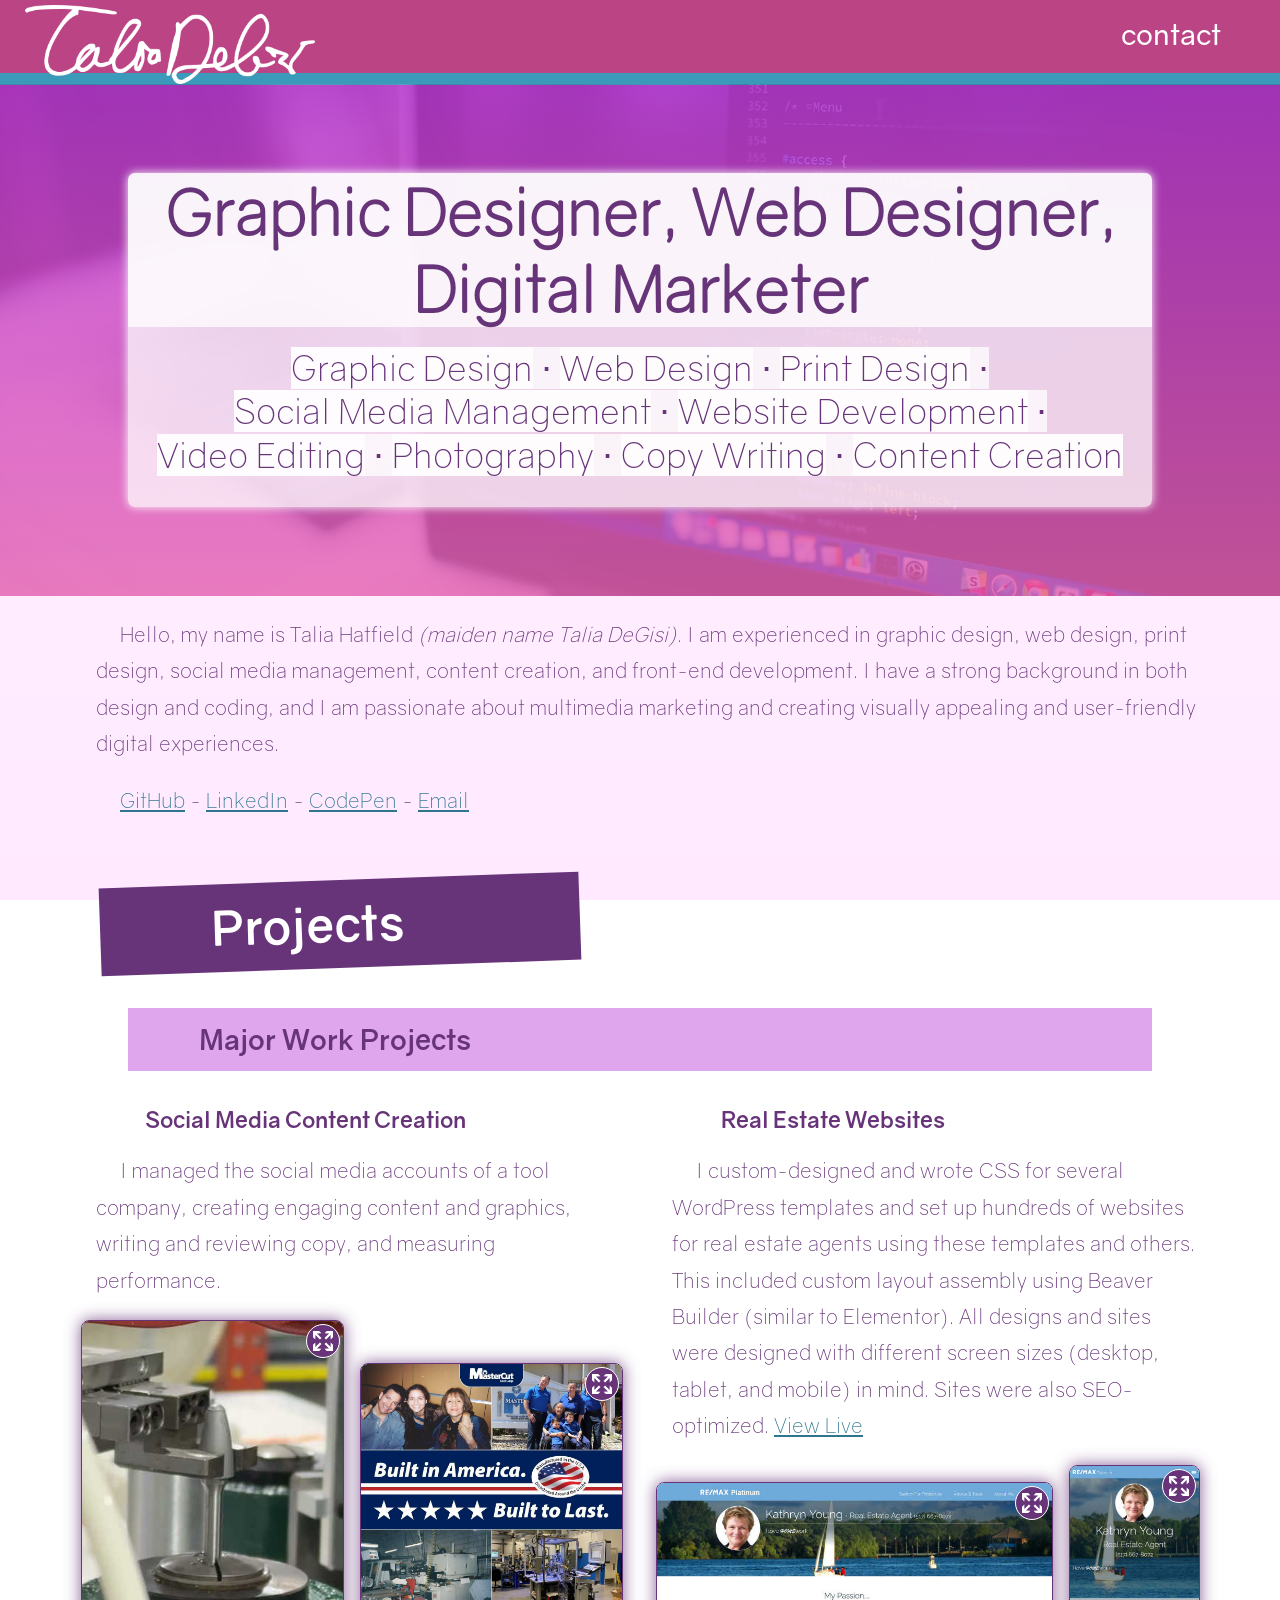
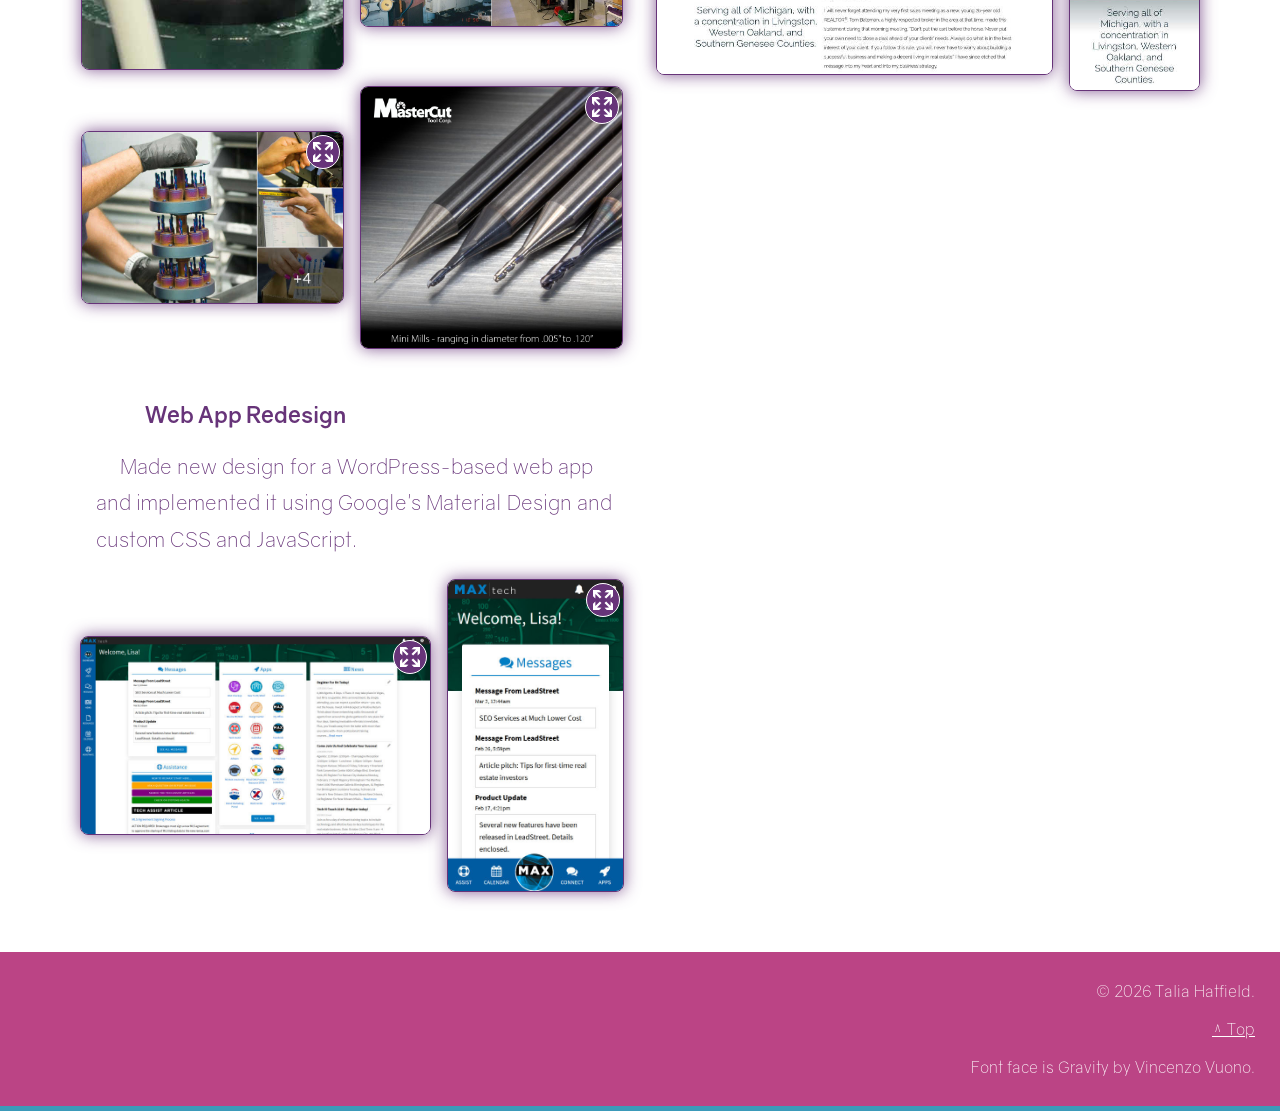
==== design.html @ 3d1445e2 "WIP: Design page" ====
<!doctype html>
<html lang="en">
  <head>
    <meta charset="utf-8" />
    <meta name="viewport" content="width=device-width" />
    <meta
      name="description"
      content="Talia (DeGisi) Hatfield is a graphic designer, web designer, print designer, social media specialist, and front-end developer. View her portfolio and contact her today."
    />
    <title>
      Talia (DeGisi) Hatfield - Graphic & Web Designer in the Tampa, FL Area
    </title>
    <link rel="stylesheet" href="style/styles.css" />
  </head>
  <body>
    <header id="top">
      <div class="logo-container">
        <a href="index.html"
          ><img
            src="images/signature-logo.png"
            alt="Talia (DeGisi) Hatfield logo"
            width="290"
            class="logo"
        /></a>
      </div>
      <nav class="homepage">
        <ul>
          <li><a href="mailto:talia.j.degisi@gmail.com">Contact</a></li>
        </ul>
      </nav>
    </header>
    <div class="intro-container">
      <div class="added-pattern"></div>
      <div class="intro">
        <div class="p-container">
          <h1>Graphic Designer, Web Designer, Digital Marketer</h1>
          <p>
            <span
              ><span>Graphic Design</span> &sdot; <span>Web Design</span> &sdot;
              <span>Print Design</span> &sdot;
              <span>Social Media Management</span> &sdot;
              <span>Website Development</span> &sdot;
              <span>Video Editing</span> &sdot; <span>Photography</span> &sdot;
              <span>Copy Writing</span> &sdot;
              <span>Content Creation</span></span
            >
          </p>
        </div>
      </div>
    </div>
    <main>
      <p>
        Hello, my name is Talia Hatfield <i>(maiden name Talia DeGisi)</i>. I am
        experienced in graphic design, web design, print design, social media
        management, content creation, and front-end development. I have a strong
        background in both design and coding, and I am passionate about
        multimedia marketing and creating visually appealing and user-friendly
        digital experiences.
      </p>
      <p>
        <a
          href="https://github.com/talia-storymaker/"
          target="_blank"
          rel="noopener"
          >GitHub</a
        >
        -
        <a
          href="https://www.linkedin.com/in/talia-hatfield-8139a0133/"
          target="_blank"
          rel="noopener"
          >LinkedIn</a
        >
        -
        <a
          href="https://codepen.io/Talia-StoryMaker"
          target="_blank"
          rel="noopener"
          >CodePen</a
        >
        - <a href="mailto:talia.j.degisi@gmail.com">Email</a>
      </p>

      <h2>Projects</h2>

      <h3>Major Work Projects</h3>

      <div class="showcase-container">
        <section class="showcased-item">
          <h4>Social Media Content Creation</h4>
          <p>I managed the social media accounts of a tool company, creating engaging content and graphics, writing and reviewing copy, and measuring performance.</p>
          <div class="showcase-img-container showcase-img-container-wrap">
            <a
              href="https://www.instagram.com/p/Dbs_4C6EsPq/"
              target="_blank"
              rel="noopener"
              class="img-opener major-visual"
              ><img
                src="images/instareel.jpg"
                alt="Screenshot of an Instagram reel where a tool is being made"
            /></a>
            <a
              href="https://www.linkedin.com/posts/mastercut-tool-corp_madeinusa-americanmanufacturing-manufacturing-activity-7477798237408563200-irUOM"
              target="_blank"
              rel="noopener"
              class="img-opener major-visual"
              ><img
                src="images/builtinusa.jpg"
                alt="Graphic which shows photos of Mastercut Tool Corp.'s history and present (including the Shaluly family from years ago and now, and machines from years ago and now) with the text &quot;Built in America. Built to Last.&quot; and the &quot;Manufactured in the U.S.A., Distributed Around the Globe&quot; logo"
            /></a>
            <a
              href="https://www.linkedin.com/posts/mastercut-tool-corp_madeinusa-americanmanufacturing-usa250-activity-7478552470495936513-6HUd"
              target="_blank"
              rel="noopener"
              class="img-opener major-visual"
              ><img
                src="images/toolphotos.jpg"
                alt="Screenshot of a LinkedIn post featuring multiple photos of people's hands doing processes related to making tools"
            /></a>
            <a
              href="https://www.linkedin.com/posts/mastercut-tool-corp_size-isnt-everythingbut-having-precisely-activity-7486497023173537792-sJcP"
              target="_blank"
              rel="noopener"
              class="img-opener major-visual"
              ><img
                src="images/minimills.jpg"
                alt="Tools on a metal surface accompanied by the Mastercut Tool Corp. logo and the following text: Mini Mills - ranging in diameter from .005 inches to .120 inches"
            /></a>
        </section>

        <section class="showcased-item">
          <h4>Real Estate Websites</h4>
          <p>
            I custom-designed and wrote CSS for several WordPress templates and
            set up hundreds of websites for real estate agents using these
            templates and others. This included custom layout assembly using
            Beaver Builder (similar to Elementor). All designs and sites were
            designed with different screen sizes (desktop, tablet, and mobile)
            in mind. Sites were also SEO-optimized.
            <a
              href="https://www.kyoungsellshomes.com/"
              target="_blank"
              rel="noopener"
              >View Live</a
            >
          </p>
          <div class="showcase-img-container">
            <a
              href="images/kyoung-desktop.jpg"
              target="_blank"
              rel="noopener"
              class="img-opener major-visual"
              ><img
                src="images/kyoung-desktop-small.jpg"
                alt="Real estate desktop site design"
            /></a>
            <a
              href="images/kyoung-mobile.jpg"
              target="_blank"
              rel="noopener"
              class="img-opener major-visual"
              ><img
                src="images/kyoung-mobile-small.jpg"
                alt="Real estate mobile site design"
            /></a>
          </div>
        </section>

        <section class="showcased-item">
          <h4>Web App Redesign</h4>
          <p>
            Made new design for a WordPress-based web app and implemented it
            using Google's Material Design and custom CSS and JavaScript.
          </p>
          <div class="showcase-img-container">
            <a
              href="images/maxtech-desktop.png"
              target="_blank"
              class="img-opener major-visual"
              ><img
                src="images/maxtech-desktop-small.jpg"
                alt="Web app redesign, desktop version"
            /></a>
            <a
              href="images/maxtech-mobile.png"
              target="_blank"
              class="img-opener major-visual"
              ><img
                src="images/maxtech-mobile-small.jpg"
                alt="Web app redesign, mobile version"
            /></a>
          </div>
        </section>
      </div>
    </main>
    <footer>
      <p>&copy; 2026 Talia Hatfield.</p>
      <p><a href="#top">^ Top</a></p>
      <p>Font face is Gravity by Vincenzo Vuono.</p>
    </footer>
  </body>
</html>
---- style/styles.css ----
/* general */

:root {
  --color-primary: #673479;
  --color-primary-light: #dfa6ed;
  --color-secondary: #BB4485;
  --color-accent: #3b9ab9;
  --color-accent-dark: #2e768e;
  --color-white: #fff;
  --color-shadow: #673479cc;
}

html,
body {
  margin: 0;
  padding: 0;
}

body {
  background: linear-gradient(#fff4ff, #ffe9ff);
  background-attachment: fixed;
  font-family: GravityLight, sans-serif;
  color: var(--color-primary);
}

header {
  overflow: hidden;
  width: 100%;
}

h1 {
  color: var(--color-primary);
  font-size: 3rem;
  text-align: center;
}

.intro h1 {
  background-color: rgba(255, 255, 255, 0.75);
  margin-block: 0;
  border-radius: 7px 7px 0 0;
  font-size: 4rem;
}

header h1 {
  color: var(--color-white);
  background: none;
  text-align: 0;
  margin-bottom: 0;
  border-radius: 0;
  font-size: 0.9rem;
  position: absolute;
  top: 90px;
  right: 90px;
  transform: rotate(-1.5deg);
}

h2,
h3,
h4,
h5,
h6 {
  font-family: GravityBold, sans-serif;
}

h2,
h3,
h4 {
  font-family: GravityBold, sans-serif;
  margin: 20px;
  text-indent: 2em;
}

h2 {
  color: var(--color-white);
  max-width: 10em;
  padding: 15px;
  box-sizing: border-box;
  font-size: 3rem;
  font-family: GravityBold, sans-serif;
  background-color: var(--color-primary);
  transform: rotate(-2deg);
  margin-top: 60px;
}

h3 {
  background-color: var(--color-primary-light);
  color: var(--color-primary);
  padding: 15px;
  box-sizing: border-box;
  font-size: 1.75rem;
  max-width: 100%;
}

@media screen and (min-width: 768px) {
  h3 {
    margin: 40px 3rem 15px;
  }
}

h4 {
  font-size: 1.4rem;
}

p {
  padding-left: 1rem;
  text-indent: 1.5rem;
  line-height: 1.75em;
}

aside {
  float: right;
  max-width: 25%;
  padding: 20px;
}

form {
  padding-left: 1rem;
  margin: 2rem;
}

input {
  margin: 0.5rem;
}

input[type="submit"] {
  font-size: 1.5rem;
  font-family: Gravity, sans-serif;
}

.inputgroup {
  display: block;
  margin: 1rem;
}

.submit {
  text-align: right;
}

a:link {
  color: var(--color-accent-dark);
}

a:visited {
  color: var(--color-secondary);
}

.centered {
  display: table;
  margin-left: auto;
  margin-right: auto;
}

li {
  line-height: 1.5em;
}

main {
  font-size: 1.3rem;
  padding-left: 5rem;
  padding-right: 5rem;
  max-width: 1200px;
  margin: 0 auto;
}

main li {
  margin-bottom: 1em;
}

img {
  max-width: 100%;
}

/* header/navigation */

.logo-container {
  background-color: var(--color-secondary);
}

.logo {
  position: relative;
  top: 0;
  z-index: 1;
  margin-right: 10px;
  margin-top: 5px;
  margin-left: 25px;
  display: block;
}

nav {
  background-color: var(--color-secondary);
  color: var(--color-white);
  text-transform: lowercase;
  margin: 0;
  margin-top: 0;
  padding: 20px;
  border-bottom: 12px var(--color-accent) solid;
  font-family: Gravity, sans-serif;
  height: auto;
  float: right;
  width: 100%;
  position: absolute;
  top: 0;
  right: 0;
  z-index: 0;
}

nav ul {
  margin: 0;
  text-align: right;
  min-height: 100%;
  height: 100%;
  display: block;
}

nav li {
  list-style-type: none;
  display: inline;
  font-size: 1.2rem;
}

nav li a {
  margin: 0;
  font-size: 1.8rem;
  padding: 21px;
  transition: background-color 0.2s, border-bottom 0.2s, color 0.2s,
    padding 0.2s;
  text-decoration: none;
  color: var(--color-white);
}

nav li a:link {
  color: var(--color-white);
}

nav li a:visited {
  color: var(--color-white);
}

nav li a:hover {
  color: var(--color-primary);
  background-color: var(--color-white);
  border-color: var(--color-primary);
  border-bottom-width: 22px;
  border-bottom-style: solid;
  padding-left: 32px;
  padding-right: 32px;
}

nav li a:before {
  content: "\a0 \a0 \a0";
}

nav li a:after {
  content: "\a0 \a0 \a0";
}

/* home hero area */

.added-pattern {
  background: url("../images/laptopcss_1920.jpg") no-repeat center center fixed;
  background-size: cover;
  opacity: 0.2;
  width: 100%;
  height: 40vw;
  position: absolute;
}

.intro-container {
  background: linear-gradient(#bd34d7, #e65cb1);
  height: 40vw;
  display: flex;
  align-items: center;
}

.intro {
  font-size: 2.2rem;
  margin-left: auto;
  margin-right: auto;
  margin-bottom: 0;
  width: 80%;
  font-family: GravityLight, sans-serif;
  text-align: center;
  position: relative;
  z-index: 2;
}

.p-container {
  color: var(--color-primary);
  background-color: rgba(255, 255, 255, 0.75);
  padding-bottom: 10px;
  border-radius: 7px;
  animation: fadein-and-down 1.25s;
  box-shadow: 0 0 10px var(--color-white);
  max-width: 30em;
  margin-left: auto;
  margin-right: auto;
}

.p-container p {
  margin: 10px;
  padding: 10px;
  line-height: 1.23em;
  text-indent: 0;
}

.p-container p:nth-of-type(1) {
  animation: introp 2.5s;
}

.p-container p:nth-of-type(2) {
  animation: introp-delay 4s;
}

.p-container p span {
  background-color: rgba(255, 255, 255, 0.75);
}

.p-container p span span {
  white-space: nowrap;
}

/* showcases */

.showcase-container {
  display: flex;
  flex-wrap: wrap;
}

.showcase-container p {
  max-width: 40em;
  margin-inline: auto;
}

.showcased-item .major-visual {
  border-radius: 0.5rem;
  box-shadow: 0 0 1rem var(--color-shadow);
  border: 1px var(--color-primary) solid;
  transition: all 0.3s;
  overflow: hidden;
  line-height: 0;
}

.showcased-item .major-visual:not(.non-link):hover,
.major-visual:not(.non-link):focus {
  box-shadow: 0 0 1.25rem 0.7rem var(--color-primary);
  transform: scale(1.05);
  z-index: 2;
}

.showcased-item .non-link {
  box-shadow: none;
}

.showcase-img-container {
  display: flex;
  align-items: center;
  justify-content: center;
  gap: 1rem;
  flex-direction: column;
}

.showcase-img-container-wrap {
  flex-wrap: wrap;
}

.showcase-img-container > * {
  min-width: 0;
  max-width: 100%;
}

.showcase-img-container-wrap > * {
  max-width: 48%;
}

.showcase-img-container-inner {
  display: flex;
  flex-direction: column;
  gap: 0.25rem;
  align-items: center;
}

.img-opener,
.link-opener {
  position: relative;
}

.img-opener::after,
.link-opener::after {
  content: "";
  width: 2rem;
  height: 2rem;
  border-radius: 100%;
  border: 1px var(--color-white) solid;
  background-color: var(--color-primary);
  background-repeat: no-repeat;
  background-position: center;
  position: absolute;
  top: 3px;
  right: 3px;
  z-index: 2;
}

.img-opener::after {
  background-image: url("../images/grow.svg");
}

.link-opener::after {
  background-image: url("../images/link.svg");
}

.tri-showcase {
  display: grid;
  grid-template-columns: repeat(3, 1fr);
  gap: 1rem;
}

details {
  background-color: var(--color-white);
}

details > div {
  padding: 1rem;
}

.showcase-container details p {
  padding-left: 0;
  font-size: 1.1rem;
}

summary {
  background-color: var(--color-white);
  font-family: GravityBold, sans-serif;
  padding: 1rem;
  border: 1px var(--color-primary) solid;
  cursor: pointer;
}

@media screen and (min-width: 1024px) {
  .showcase-container {
    display: grid;
    grid-template-columns: 1fr 1fr;
    gap: 2rem;
  }

  .showcased-item {
    min-width: 0;
  }

  .showcased-item-lg {
    grid-column-start: span 2;
  }

  .showcase-img-container {
    flex-direction: row;
  }
}

/* footer */

footer {
  color: var(--color-white);
  background-color: var(--color-secondary);
  padding: 15px;
  text-align: right;
  font-family: GravityLight;
  font-weight: lighter;
  border-bottom: 5px var(--color-accent) solid;
  font-size: 1rem;
  margin-top: 60px;
}

footer p {
  font-size: 1rem;
  margin: 10px;
}

footer a:link {
  color: var(--color-white);
}

footer a:link:hover {
  font-family: GravityBold, sans-serif;
  color: var(--color-secondary);
  background-color: var(--color-white);
  text-decoration: underline var(--color-white);
}

footer a:visited {
  color: var(--color-white);
}

footer a:visited:hover {
  font-family: GravityBold, sans-serif;
  color: var(--color-secondary);
  background-color: var(--color-white);
  text-decoration: underline var(--color-white);
}

/* at-rules */

@keyframes fadein-and-down {
  from {
    opacity: 0;
    transform: translateY(-30px);
  }
  to {
    opacity: 1;
  }
}

@keyframes introp {
  0% {
    opacity: 0;
    transform: translateX(-60px);
  }
  40% {
    opacity: 0;
    transform: translateX(-60px);
  }
  100% {
    opacity: 1;
  }
}

@keyframes introp-delay {
  0% {
    opacity: 0;
    transform: translateX(-60px);
  }
  70% {
    opacity: 0;
    transform: translateX(-60px);
  }
  100% {
    opacity: 1;
  }
}

@keyframes introp-delay-content {
  0% {
    opacity: 0;
  }
  66% {
    opacity: 0;
  }
  100% {
    opacity: 1;
  }
}

@font-face {
  font-family: Gravity;
  src: url("fonts/Gravity-Regular.otf");
  font-weight: normal;
}

@font-face {
  font-family: GravityLight;
  src: url("fonts/Gravity-Light.otf");
  font-weight: lighter;
}

@font-face {
  font-family: GravityBold;
  src: url("fonts/Gravity-Bold.otf");
  font-weight: bold;
}

/* media queries */

@media only screen and (max-width: 64em) {
  nav {
    position: initial;
    padding: 0;
    margin: 0;
    width: 100%;
    box-sizing: border-box;
    border-bottom: none;
    transition: opacity 0.3s, overflow 0.3s, height 0.3s;
    box-shadow: none;
    /*max-height: 0;*/
  }

  nav ul {
    padding: 0;
    margin: 0;
    text-align: left;
  }

  nav li a {
    margin: 0;
    padding: 25px;
    display: block;
    width: 100%;
    box-sizing: border-box;
    border-bottom: 3px var(--color-white) solid;
  }

  main {
    padding: 10px;
    margin: 0;
  }

  p {
    padding: 0;
    margin: 5px;
  }

  footer {
    font-size: 1.2rem;
  }

  .menu-button {
    display: block;
  }

  .faded-out {
    height: 0;
    overflow: hidden;
  }

  .logo {
    position: initial;
    margin: 0;
    margin-left: auto;
    margin-right: auto;
    display: block;
  }

  .showcasing {
    display: inline-block;
  }

  .showcased-image,
  .showcased-text {
    display: inline-block;
  }

  .showcased-image {
    width: 100%;
  }

  .logo-container {
    padding: 10px;
  }

  .intro-container {
    height: auto;
  }

  .added-pattern {
    display: none;
  }

  .intro {
    padding: 0;
  }

  .p-container {
    width: auto;
  }

  h1 {
    font-size: 1.75rem;
  }

  h2 {
    text-indent: 0;
  }

  .searchbox {
    display: none;
  }
}

@media only screen and (max-width: 600px) {
  .intro h1 {
    font-size: 2.4rem;
  }
}
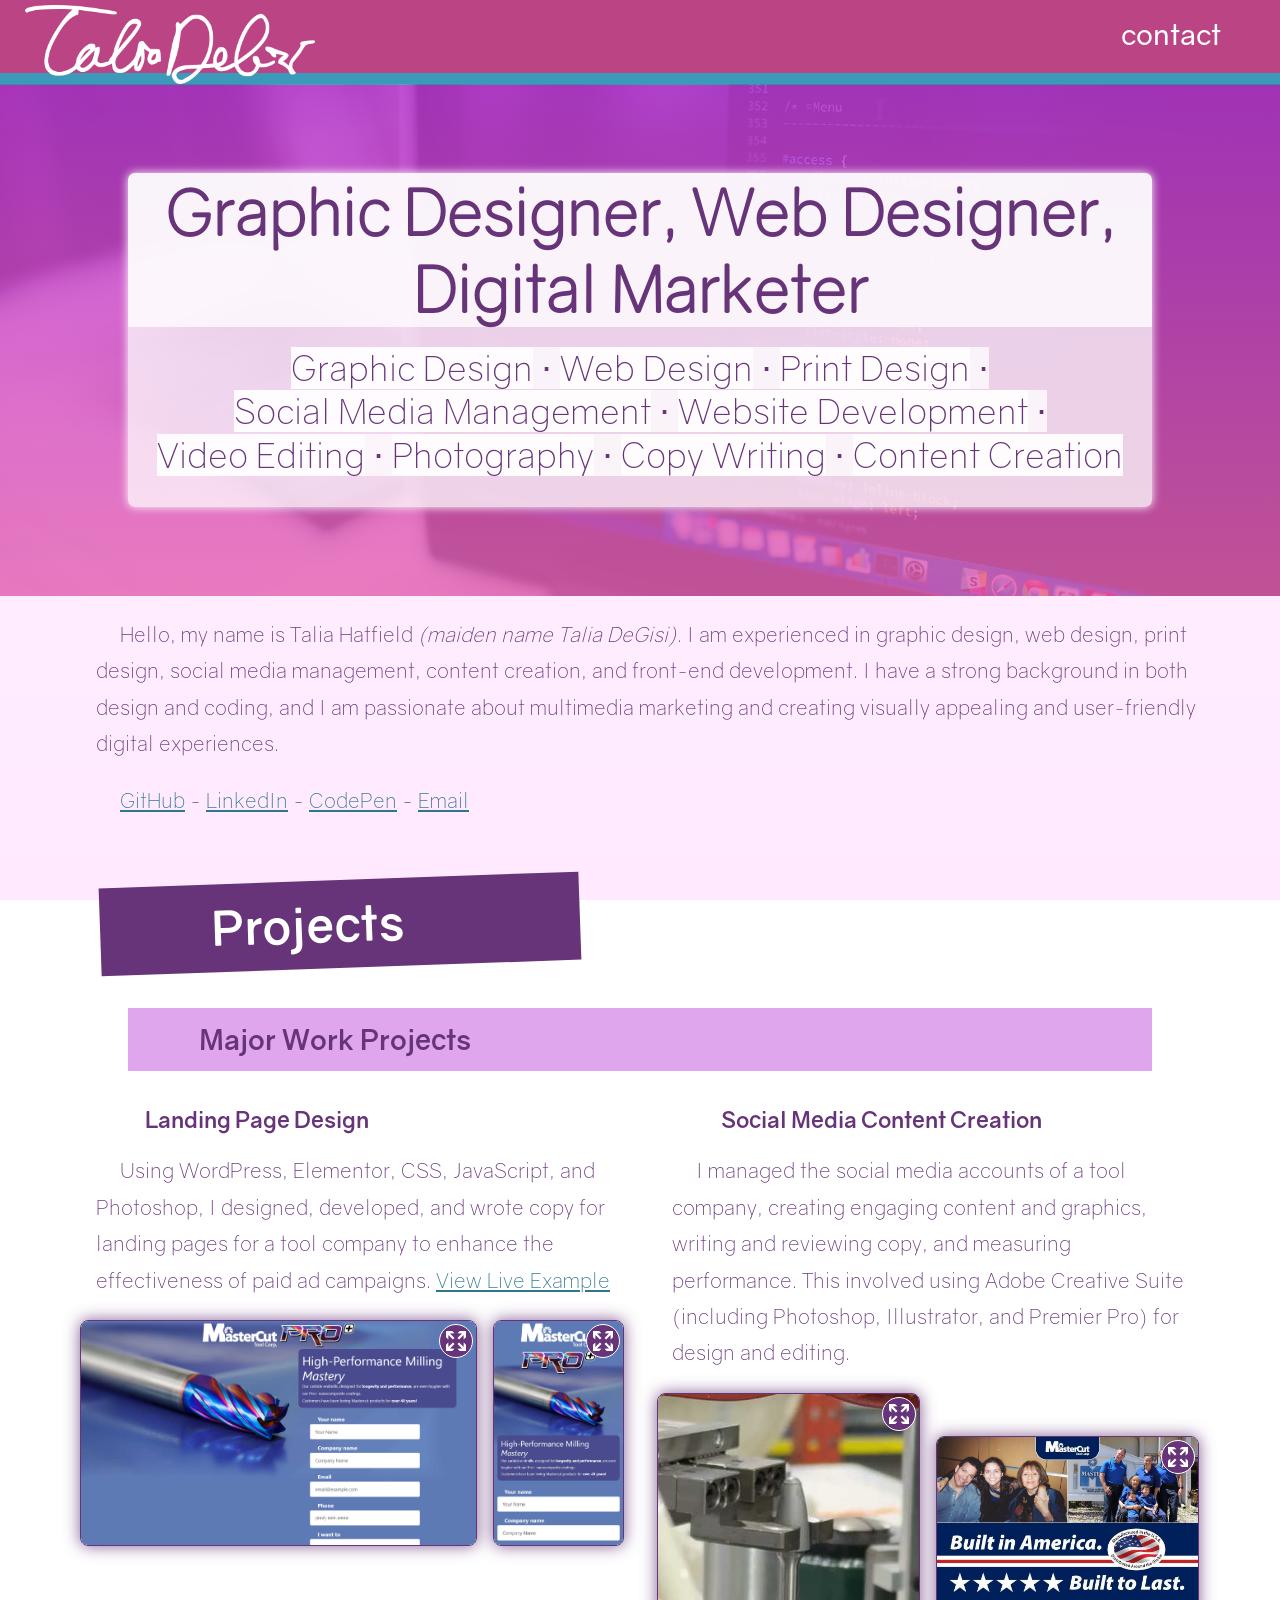
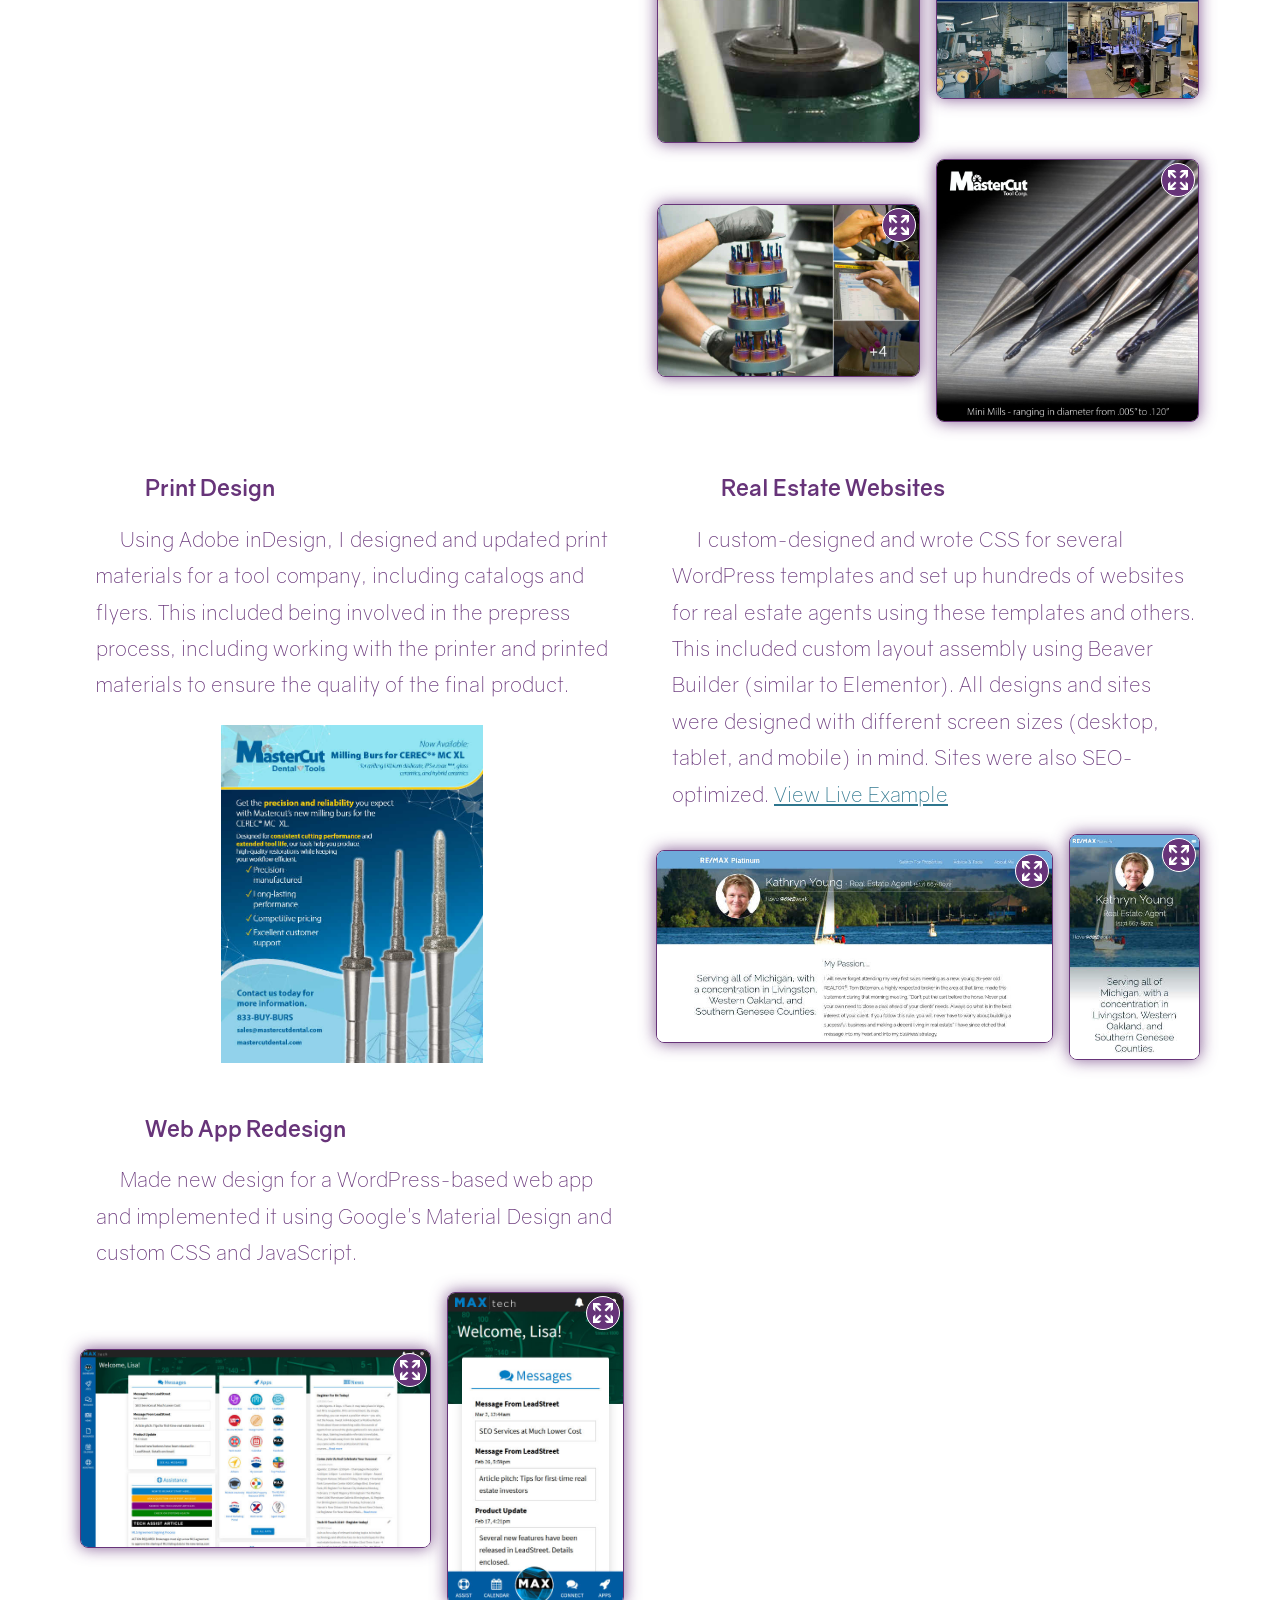
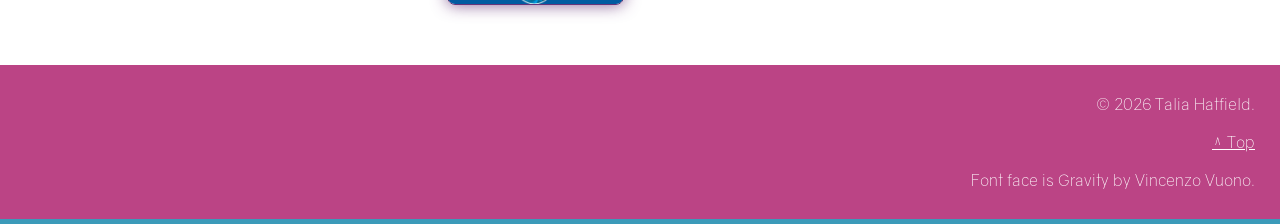
==== commit 5b690365: "Design page" ====
--- a/design.html
+++ b/design.html
@@ -87,8 +87,41 @@
 
       <div class="showcase-container">
         <section class="showcased-item">
+          <h4>Landing Page Design</h4>
+          <p>
+            Using WordPress, Elementor, CSS, JavaScript, and Photoshop, I designed, developed, and wrote copy for landing pages for a tool company to enhance the effectiveness of paid ad campaigns.
+            <a
+              href="https://mastercuttool.com/pro-plus-endmills-landing-page/"
+              target="_blank"
+              rel="noopener"
+              >View Live Example</a
+            >
+          </p>
+          <div class="showcase-img-container">
+            <a
+              href="images/landing-desktop.jpg"
+              target="_blank"
+              rel="noopener"
+              class="img-opener major-visual"
+              ><img
+                src="images/landing-desktop-small.jpg"
+                alt="Desktop design of landing page"
+            /></a>
+            <a
+              href="images/landing-mobile.jpg"
+              target="_blank"
+              rel="noopener"
+              class="img-opener major-visual"
+              ><img
+                src="images/landing-mobile-small.jpg"
+                alt="Mobile design of landing page"
+            /></a>
+          </div>
+        </section>
+
+        <section class="showcased-item">
           <h4>Social Media Content Creation</h4>
-          <p>I managed the social media accounts of a tool company, creating engaging content and graphics, writing and reviewing copy, and measuring performance.</p>
+          <p>I managed the social media accounts of a tool company, creating engaging content and graphics, writing and reviewing copy, and measuring performance. This involved using Adobe Creative Suite (including Photoshop, Illustrator, and Premier Pro) for design and editing.</p>
           <div class="showcase-img-container showcase-img-container-wrap">
             <a
               href="https://www.instagram.com/p/Dbs_4C6EsPq/"
@@ -126,6 +159,22 @@
                 src="images/minimills.jpg"
                 alt="Tools on a metal surface accompanied by the Mastercut Tool Corp. logo and the following text: Mini Mills - ranging in diameter from .005 inches to .120 inches"
             /></a>
+          </div>
+        </section>
+
+        <section class="showcased-item">
+          <h4>Print Design</h4>
+          <p>
+            Using Adobe inDesign, I designed and updated print materials for a tool company, including
+            catalogs and flyers. This included being involved in the prepress process, including working with the printer and printed materials to ensure the quality of the final product.
+          </p>
+          <!-- TODO: use later version of flyer and link to it -->
+          <div class="showcase-img-container showcase-img-container-wrap">
+            <img
+              src="images/flyer-small.jpg"
+              alt="Flyer design for dental milling burs"
+            />
+          </div>
         </section>
 
         <section class="showcased-item">
@@ -141,7 +190,7 @@
               href="https://www.kyoungsellshomes.com/"
               target="_blank"
               rel="noopener"
-              >View Live</a
+              >View Live Example</a
             >
           </p>
           <div class="showcase-img-container">
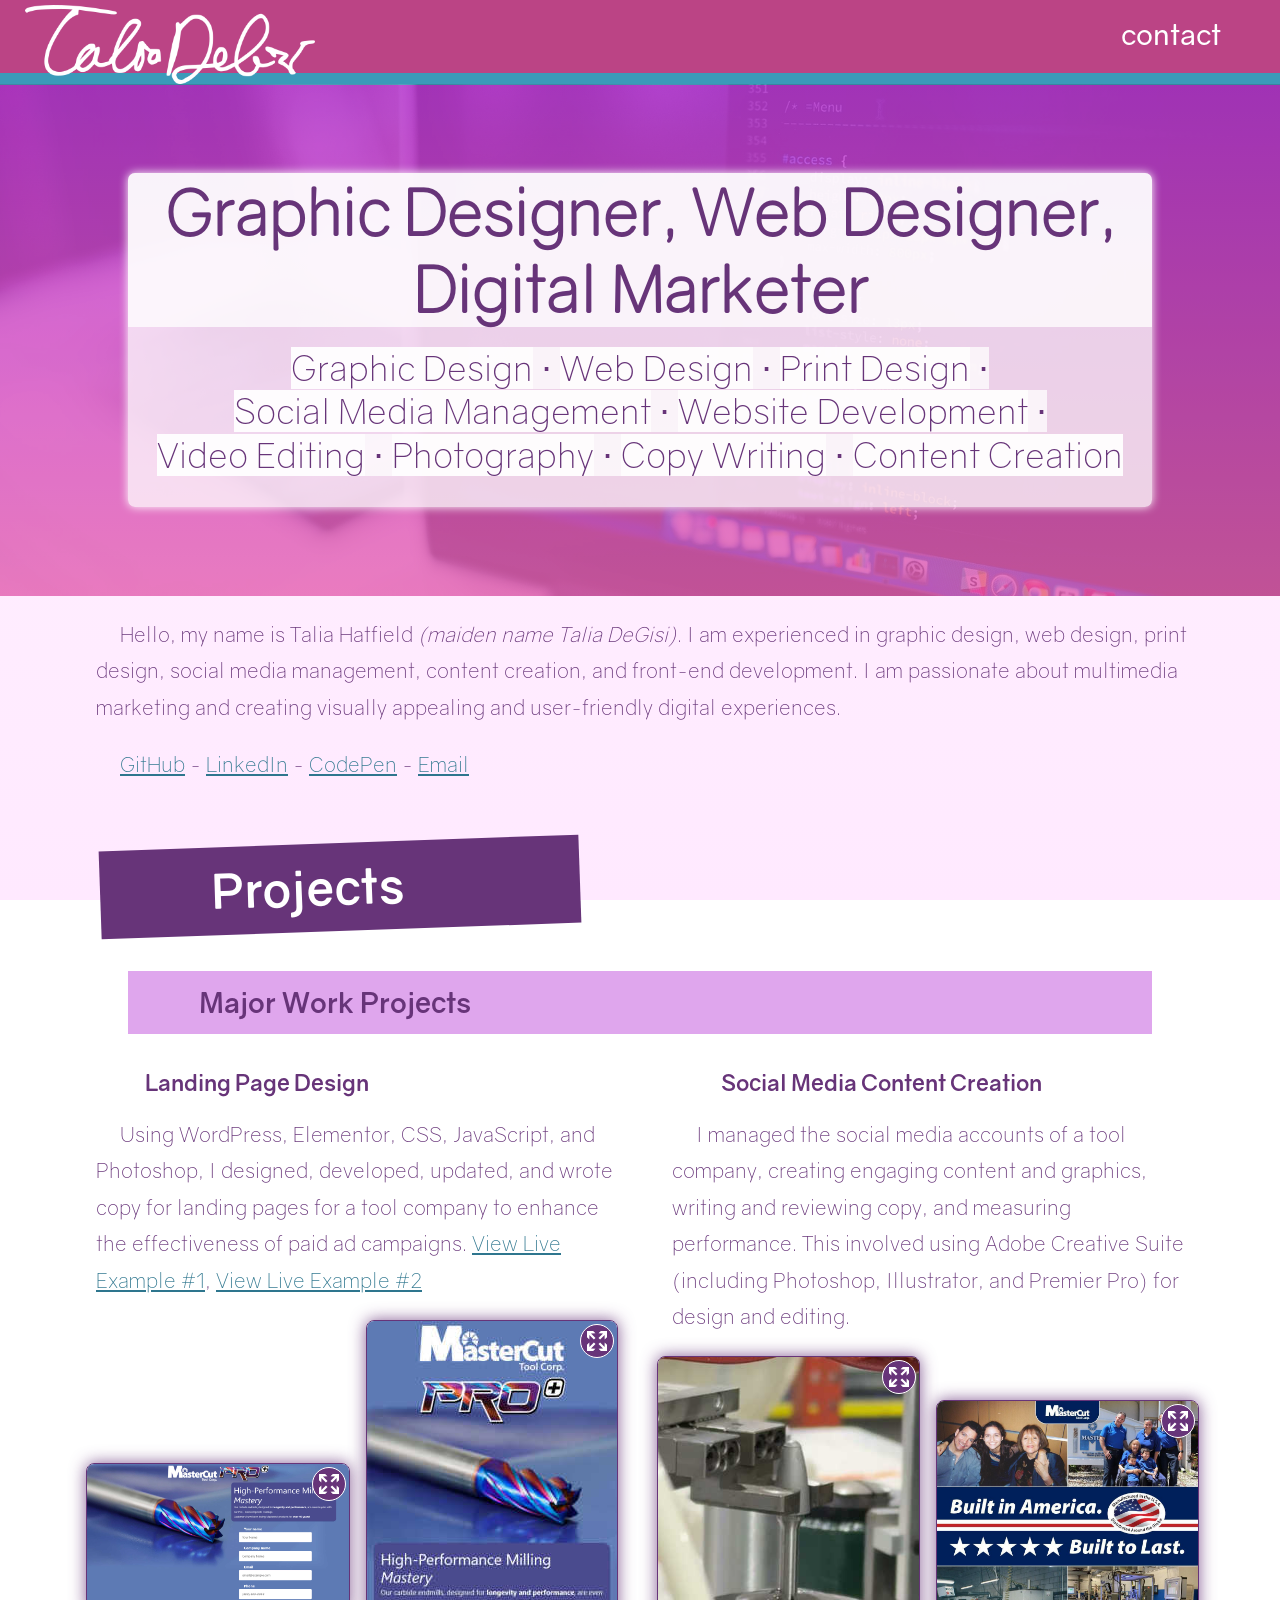
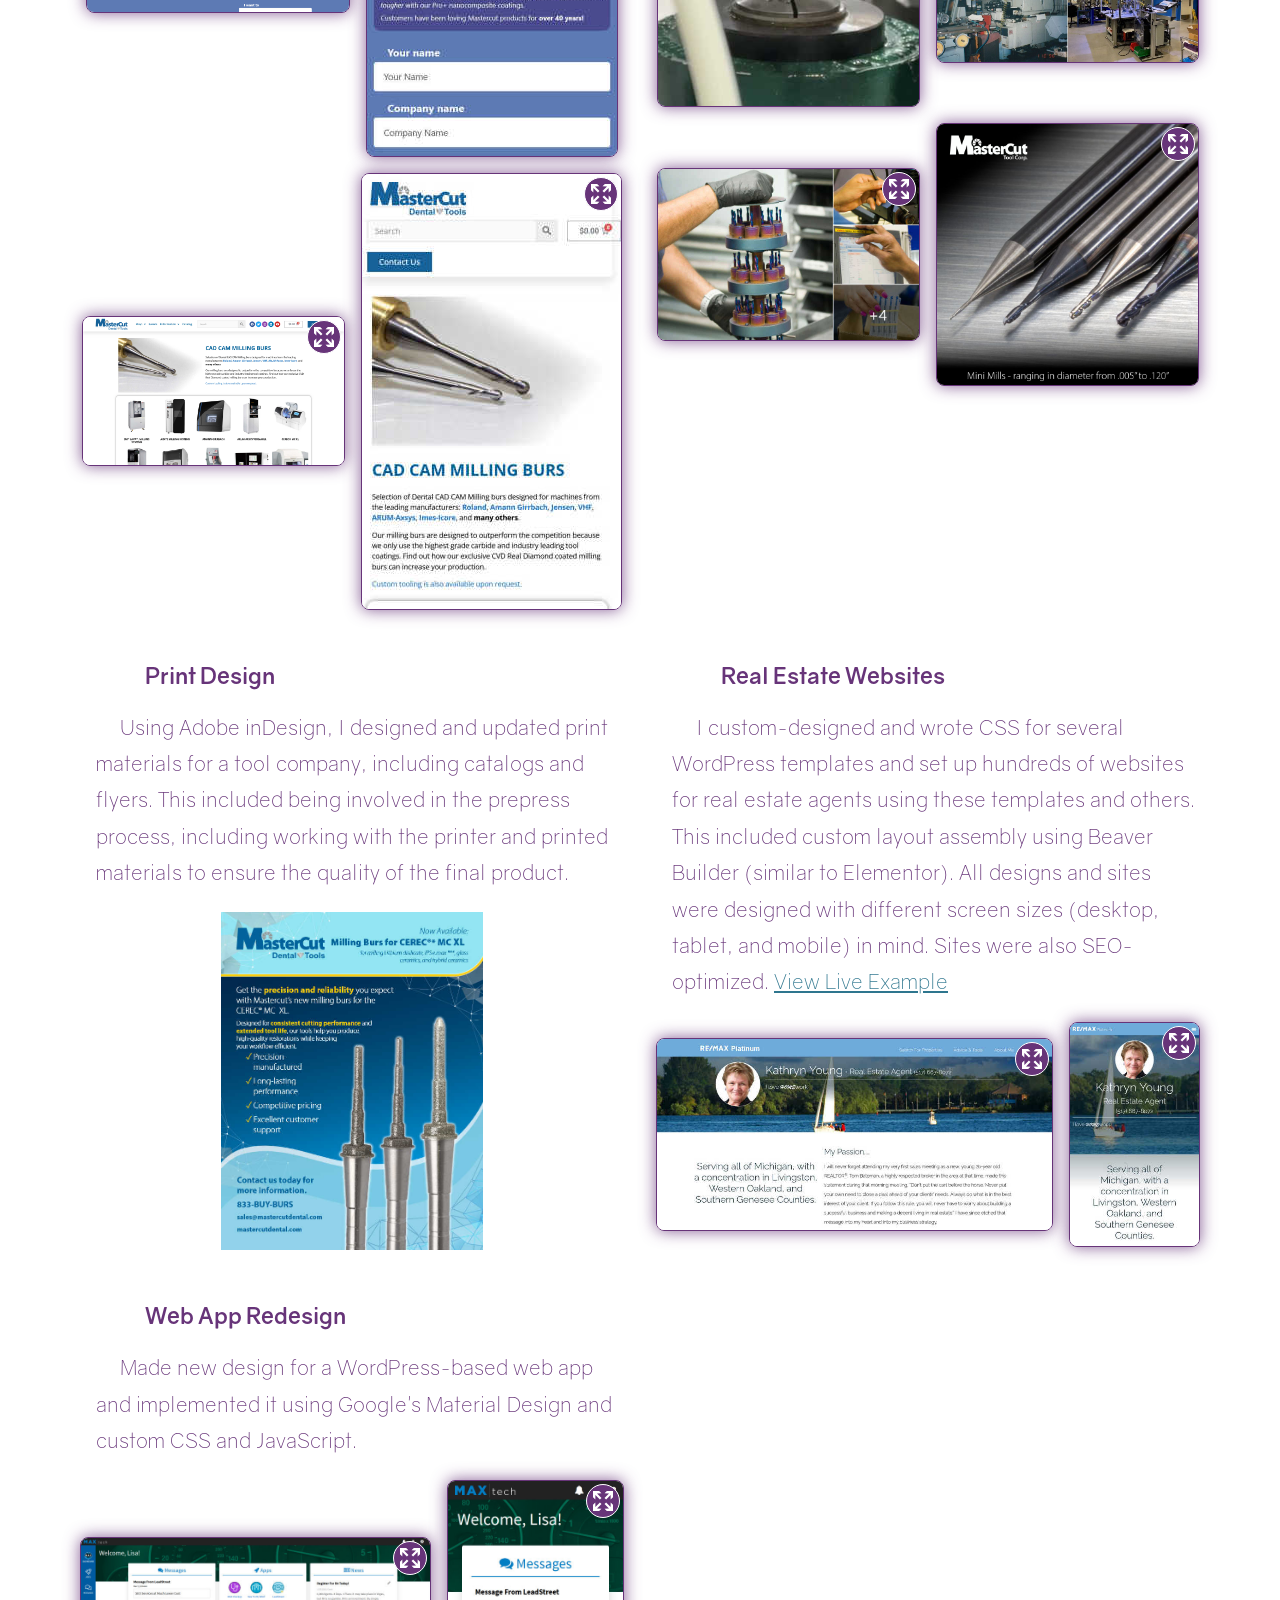
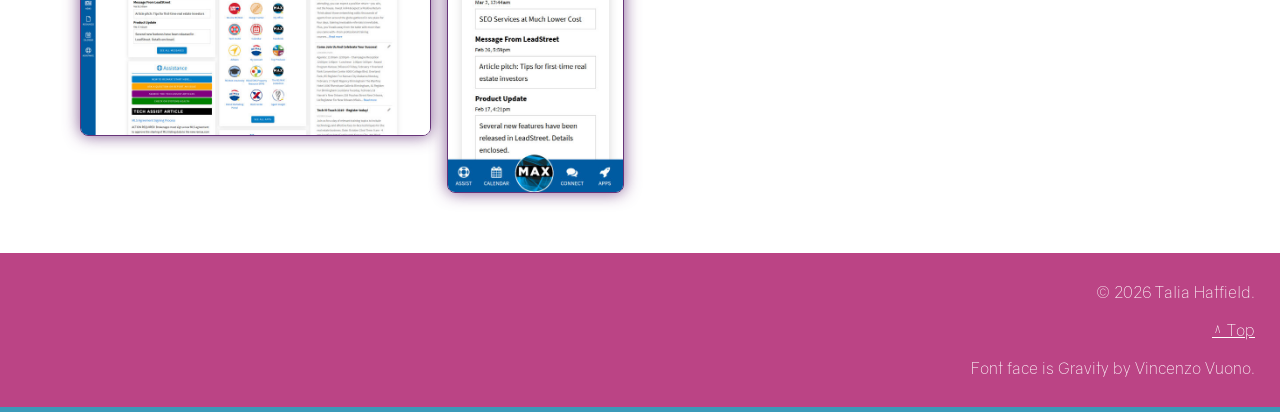
==== commit 775133f3: "More design page content" ====
--- a/design.html
+++ b/design.html
@@ -52,8 +52,7 @@
       <p>
         Hello, my name is Talia Hatfield <i>(maiden name Talia DeGisi)</i>. I am
         experienced in graphic design, web design, print design, social media
-        management, content creation, and front-end development. I have a strong
-        background in both design and coding, and I am passionate about
+        management, content creation, and front-end development. I am passionate about
         multimedia marketing and creating visually appealing and user-friendly
         digital experiences.
       </p>
@@ -89,15 +88,21 @@
         <section class="showcased-item">
           <h4>Landing Page Design</h4>
           <p>
-            Using WordPress, Elementor, CSS, JavaScript, and Photoshop, I designed, developed, and wrote copy for landing pages for a tool company to enhance the effectiveness of paid ad campaigns.
+            Using WordPress, Elementor, CSS, JavaScript, and Photoshop, I designed, developed, updated, and wrote copy for landing pages for a tool company to enhance the effectiveness of paid ad campaigns.
             <a
               href="https://mastercuttool.com/pro-plus-endmills-landing-page/"
               target="_blank"
               rel="noopener"
-              >View Live Example</a
+              >View Live Example #1</a
+            >,
+            <a
+              href="https://www.mastercutdental.com/cad-cam-milling/"
+              target="_blank"
+              rel="noopener"
+              >View Live Example #2</a
             >
           </p>
-          <div class="showcase-img-container">
+          <div class="showcase-img-container showcase-img-container-wrap">
             <a
               href="images/landing-desktop.jpg"
               target="_blank"
@@ -115,6 +120,24 @@
               ><img
                 src="images/landing-mobile-small.jpg"
                 alt="Mobile design of landing page"
+            /></a>
+            <a
+              href="images/ecommerce-landing-desktop.jpg"
+              target="_blank"
+              rel="noopener"
+              class="img-opener major-visual"
+              ><img
+                src="images/ecommerce-landing-desktop-small.jpg"
+                alt="Desktop design of ecommerce landing page"
+            /></a>
+            <a
+              href="images/ecommerce-landing-mobile.jpg"
+              target="_blank"
+              rel="noopener"
+              class="img-opener major-visual"
+              ><img
+                src="images/ecommerce-landing-mobile-small.jpg"
+                alt="Mobile design of ecommerce landing page"
             /></a>
           </div>
         </section>
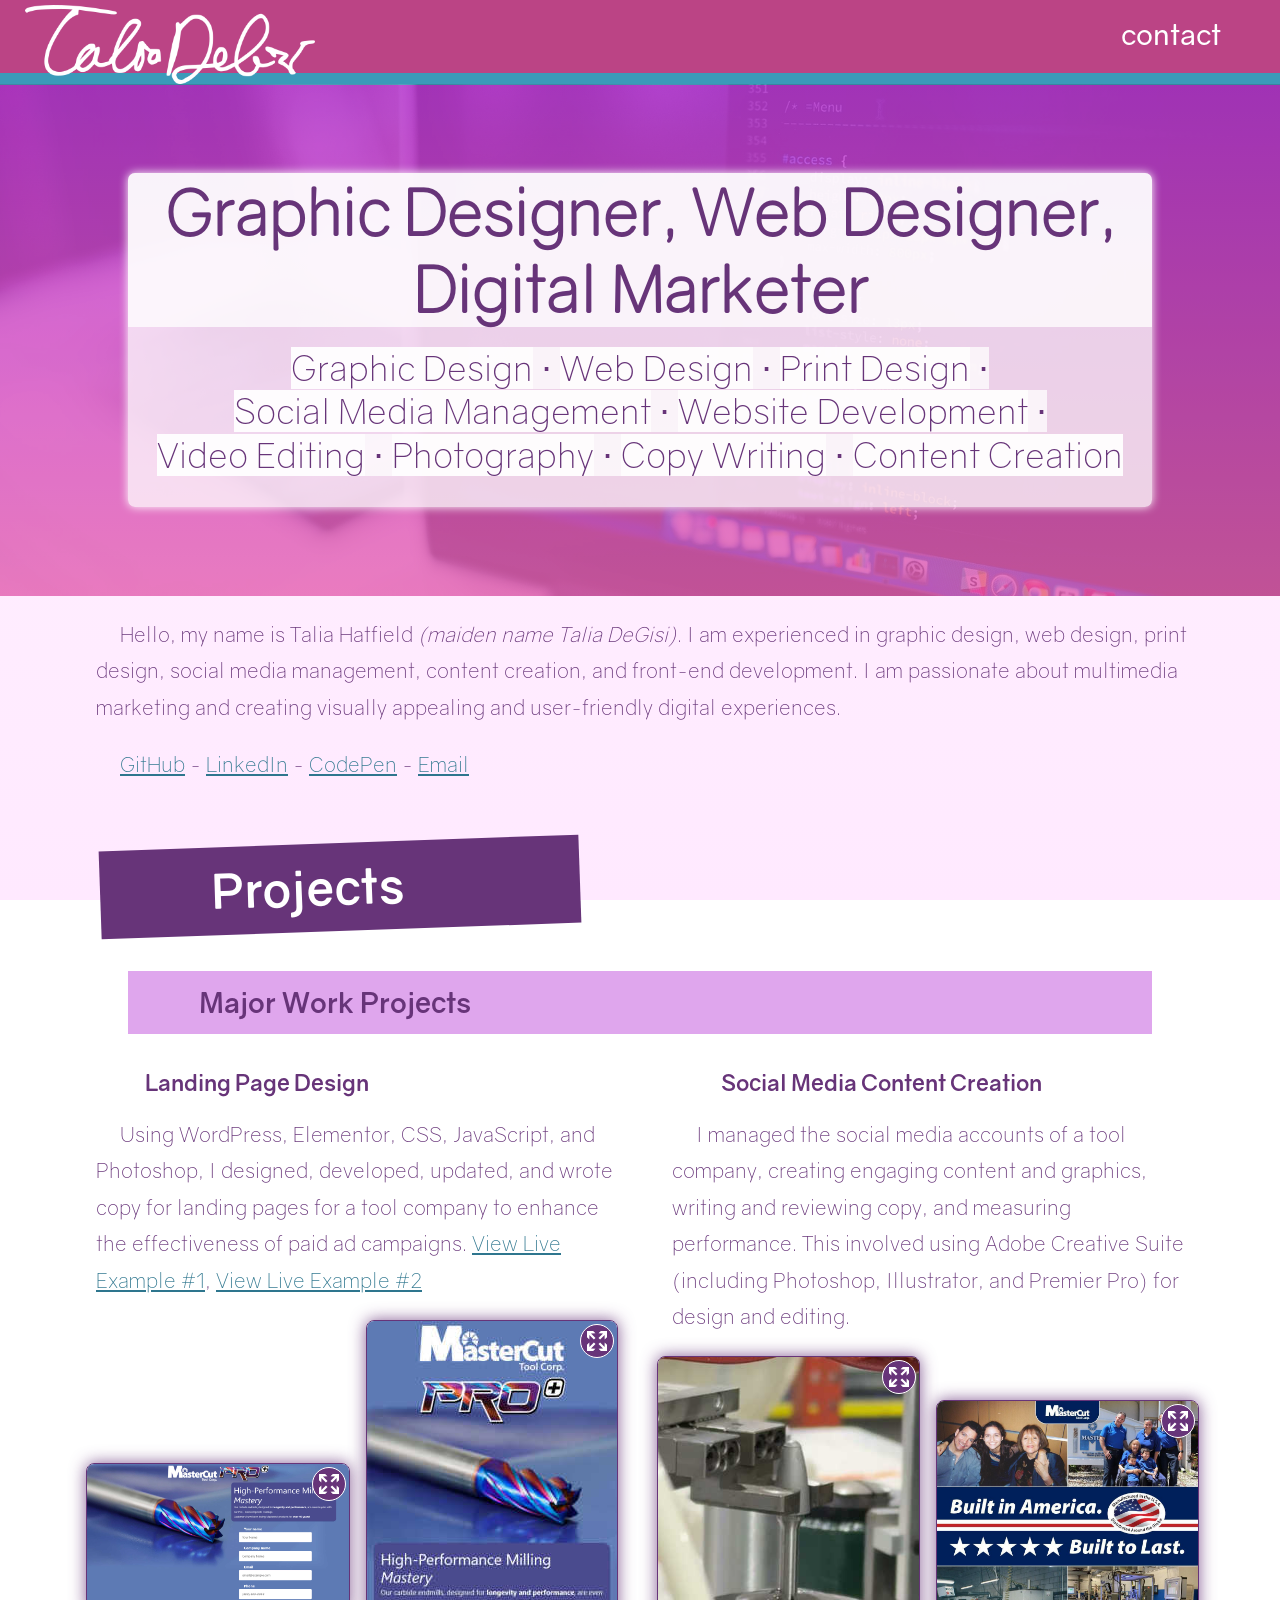
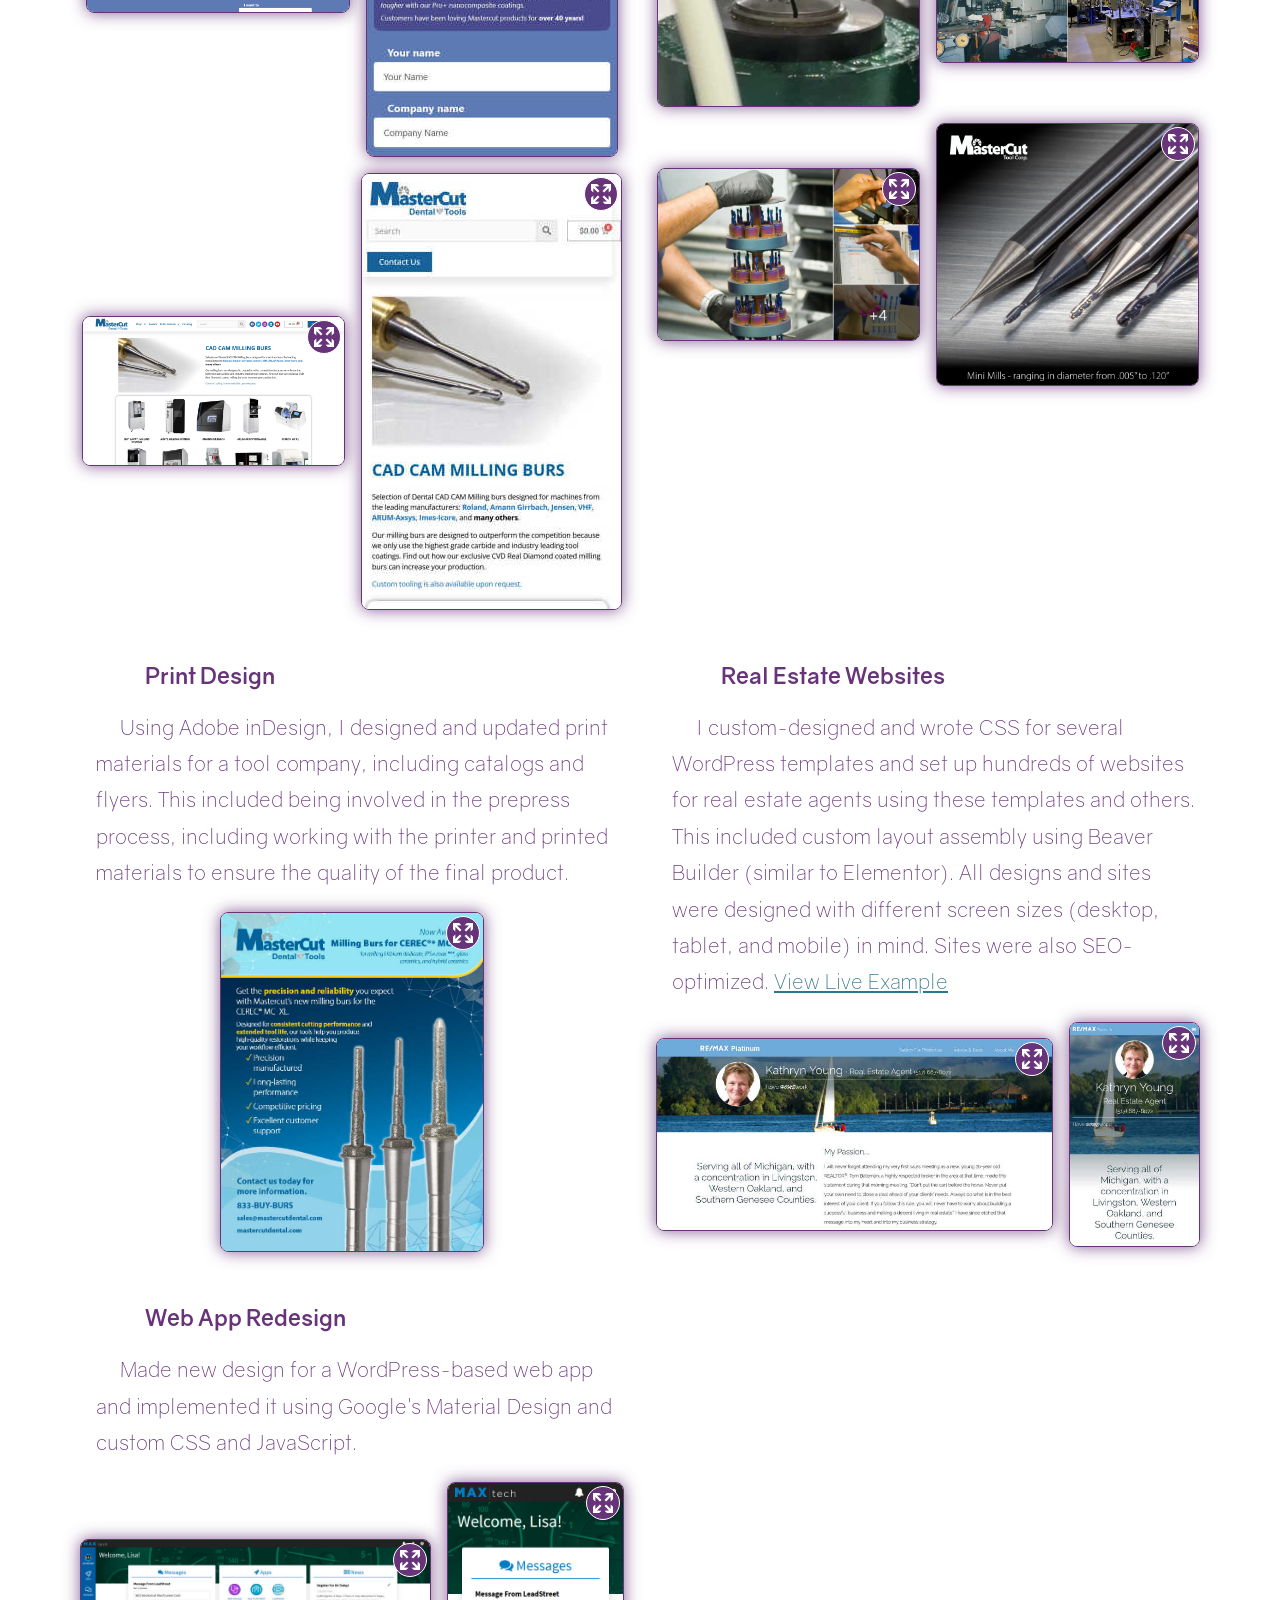
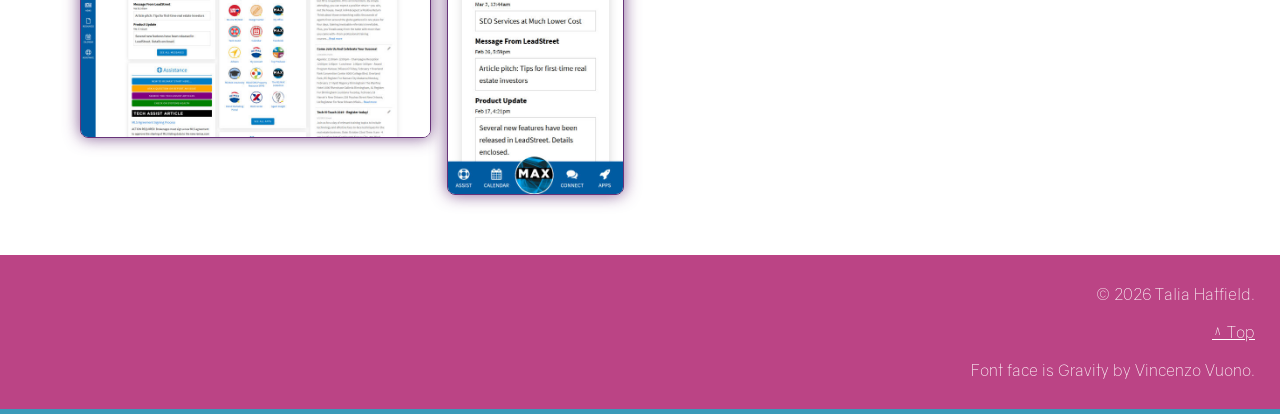
==== commit 08da975c: "Design page fixes" ====
--- a/design.html
+++ b/design.html
@@ -52,9 +52,9 @@
       <p>
         Hello, my name is Talia Hatfield <i>(maiden name Talia DeGisi)</i>. I am
         experienced in graphic design, web design, print design, social media
-        management, content creation, and front-end development. I am passionate about
-        multimedia marketing and creating visually appealing and user-friendly
-        digital experiences.
+        management, content creation, and front-end development. I am passionate
+        about multimedia marketing and creating visually appealing and
+        user-friendly digital experiences.
       </p>
       <p>
         <a
@@ -88,7 +88,9 @@
         <section class="showcased-item">
           <h4>Landing Page Design</h4>
           <p>
-            Using WordPress, Elementor, CSS, JavaScript, and Photoshop, I designed, developed, updated, and wrote copy for landing pages for a tool company to enhance the effectiveness of paid ad campaigns.
+            Using WordPress, Elementor, CSS, JavaScript, and Photoshop, I
+            designed, developed, updated, and wrote copy for landing pages for a
+            tool company to enhance the effectiveness of paid ad campaigns.
             <a
               href="https://mastercuttool.com/pro-plus-endmills-landing-page/"
               target="_blank"
@@ -144,7 +146,13 @@
 
         <section class="showcased-item">
           <h4>Social Media Content Creation</h4>
-          <p>I managed the social media accounts of a tool company, creating engaging content and graphics, writing and reviewing copy, and measuring performance. This involved using Adobe Creative Suite (including Photoshop, Illustrator, and Premier Pro) for design and editing.</p>
+          <p>
+            I managed the social media accounts of a tool company, creating
+            engaging content and graphics, writing and reviewing copy, and
+            measuring performance. This involved using Adobe Creative Suite
+            (including Photoshop, Illustrator, and Premier Pro) for design and
+            editing.
+          </p>
           <div class="showcase-img-container showcase-img-container-wrap">
             <a
               href="https://www.instagram.com/p/Dbs_4C6EsPq/"
@@ -156,13 +164,13 @@
                 alt="Screenshot of an Instagram reel where a tool is being made"
             /></a>
             <a
-              href="https://www.linkedin.com/posts/mastercut-tool-corp_madeinusa-americanmanufacturing-manufacturing-activity-7477798237408563200-irUOM"
+              href="https://www.linkedin.com/posts/madeinusa-americanmanufacturing-manufacturing-share-7477798236125212673-J5nN/?rcm=ACoAACC3So8B1e4qf-H_gLV7t4VtJ2fM__B2VVM"
               target="_blank"
               rel="noopener"
               class="img-opener major-visual"
               ><img
                 src="images/builtinusa.jpg"
-                alt="Graphic which shows photos of Mastercut Tool Corp.'s history and present (including the Shaluly family from years ago and now, and machines from years ago and now) with the text &quot;Built in America. Built to Last.&quot; and the &quot;Manufactured in the U.S.A., Distributed Around the Globe&quot; logo"
+                alt='Graphic which shows photos of Mastercut Tool Corp.&apos;s history and present (including the Shaluly family from years ago and now, and machines from years ago and now) with the text "Built in America. Built to Last." and the "Manufactured in the U.S.A., Distributed Around the Globe" logo'
             /></a>
             <a
               href="https://www.linkedin.com/posts/mastercut-tool-corp_madeinusa-americanmanufacturing-usa250-activity-7478552470495936513-6HUd"
@@ -188,15 +196,23 @@
         <section class="showcased-item">
           <h4>Print Design</h4>
           <p>
-            Using Adobe inDesign, I designed and updated print materials for a tool company, including
-            catalogs and flyers. This included being involved in the prepress process, including working with the printer and printed materials to ensure the quality of the final product.
-          </p>
-          <!-- TODO: use later version of flyer and link to it -->
+            Using Adobe inDesign, I designed and updated print materials for a
+            tool company, including catalogs and flyers. This included being
+            involved in the prepress process, including working with the printer
+            and printed materials to ensure the quality of the final product.
+          </p>
           <div class="showcase-img-container showcase-img-container-wrap">
-            <img
-              src="images/flyer-small.jpg"
-              alt="Flyer design for dental milling burs"
-            />
+            <a
+              href="images/flyer.pdf"
+              target="_blank"
+              rel="noopener"
+              class="img-opener major-visual"
+            >
+              <img
+                src="images/flyer-small.jpg"
+                alt="Flyer design for dental milling burs"
+              />
+            </a>
           </div>
         </section>
 
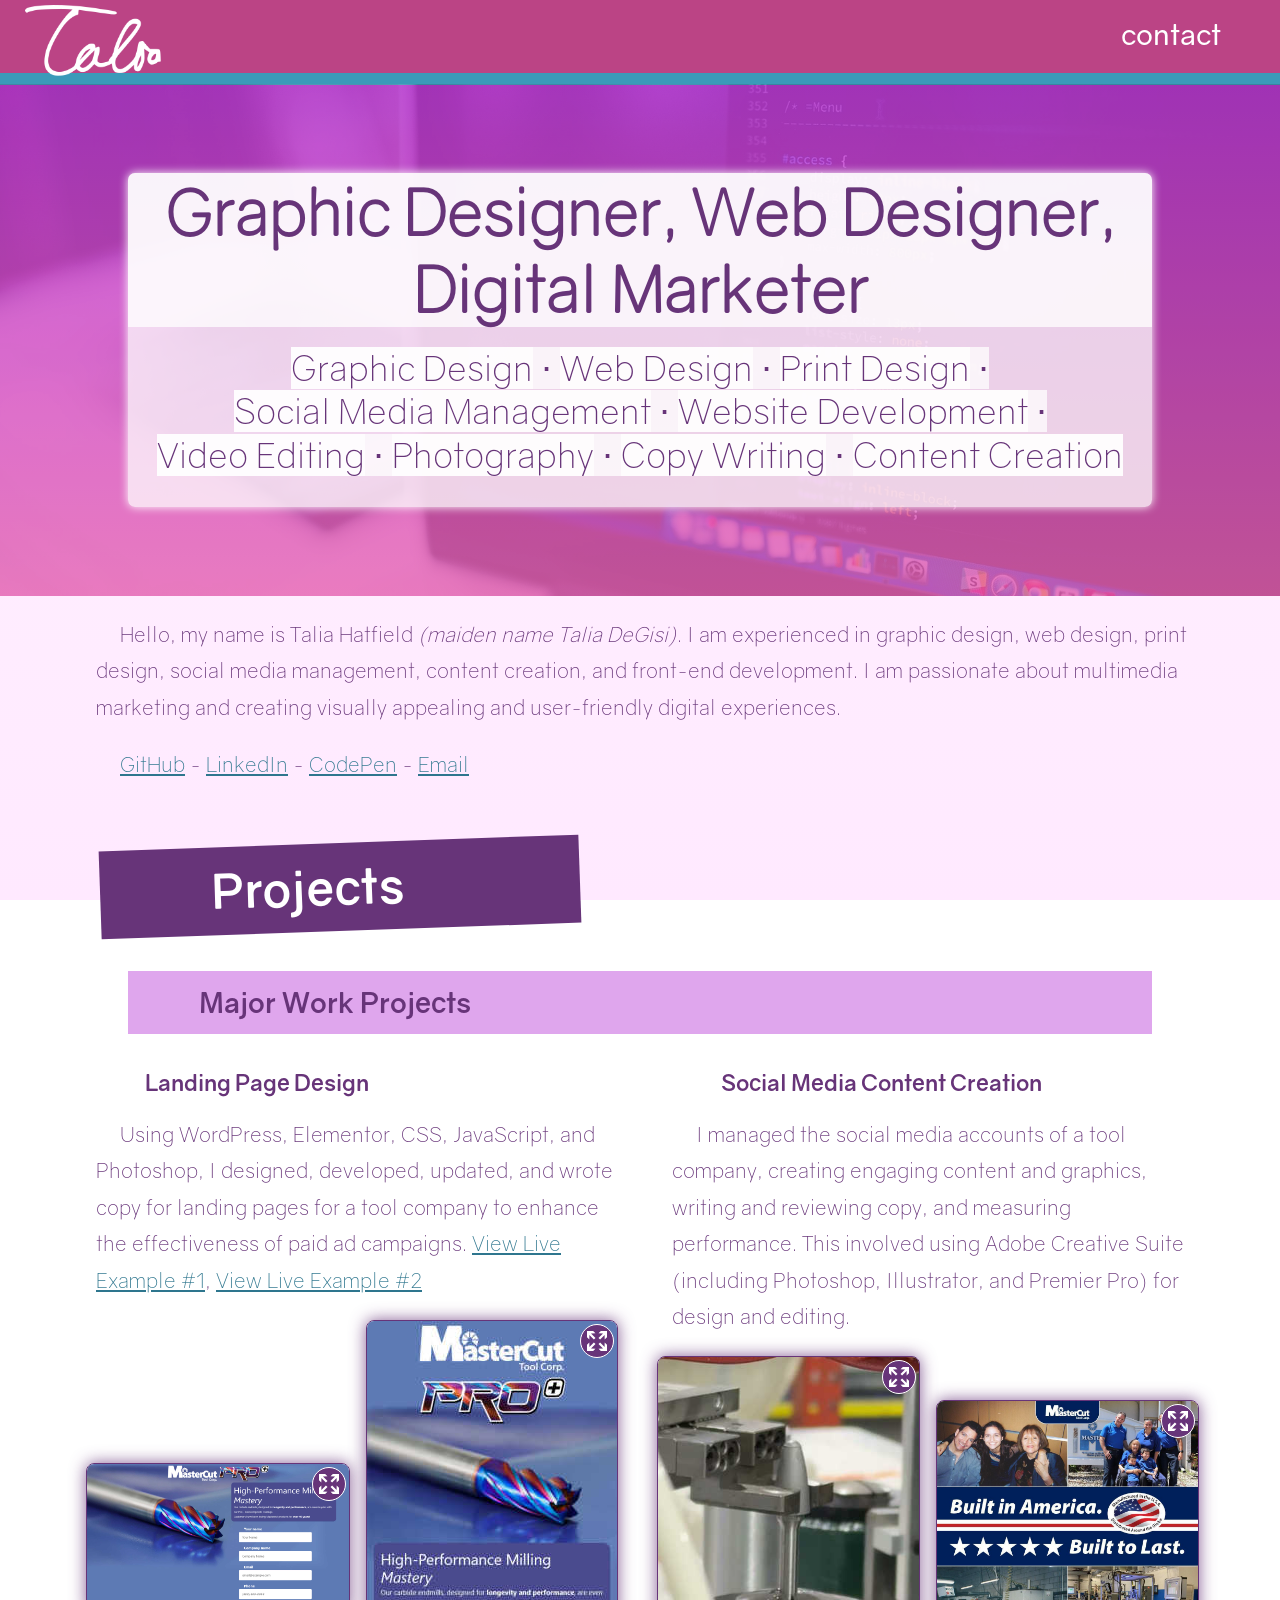
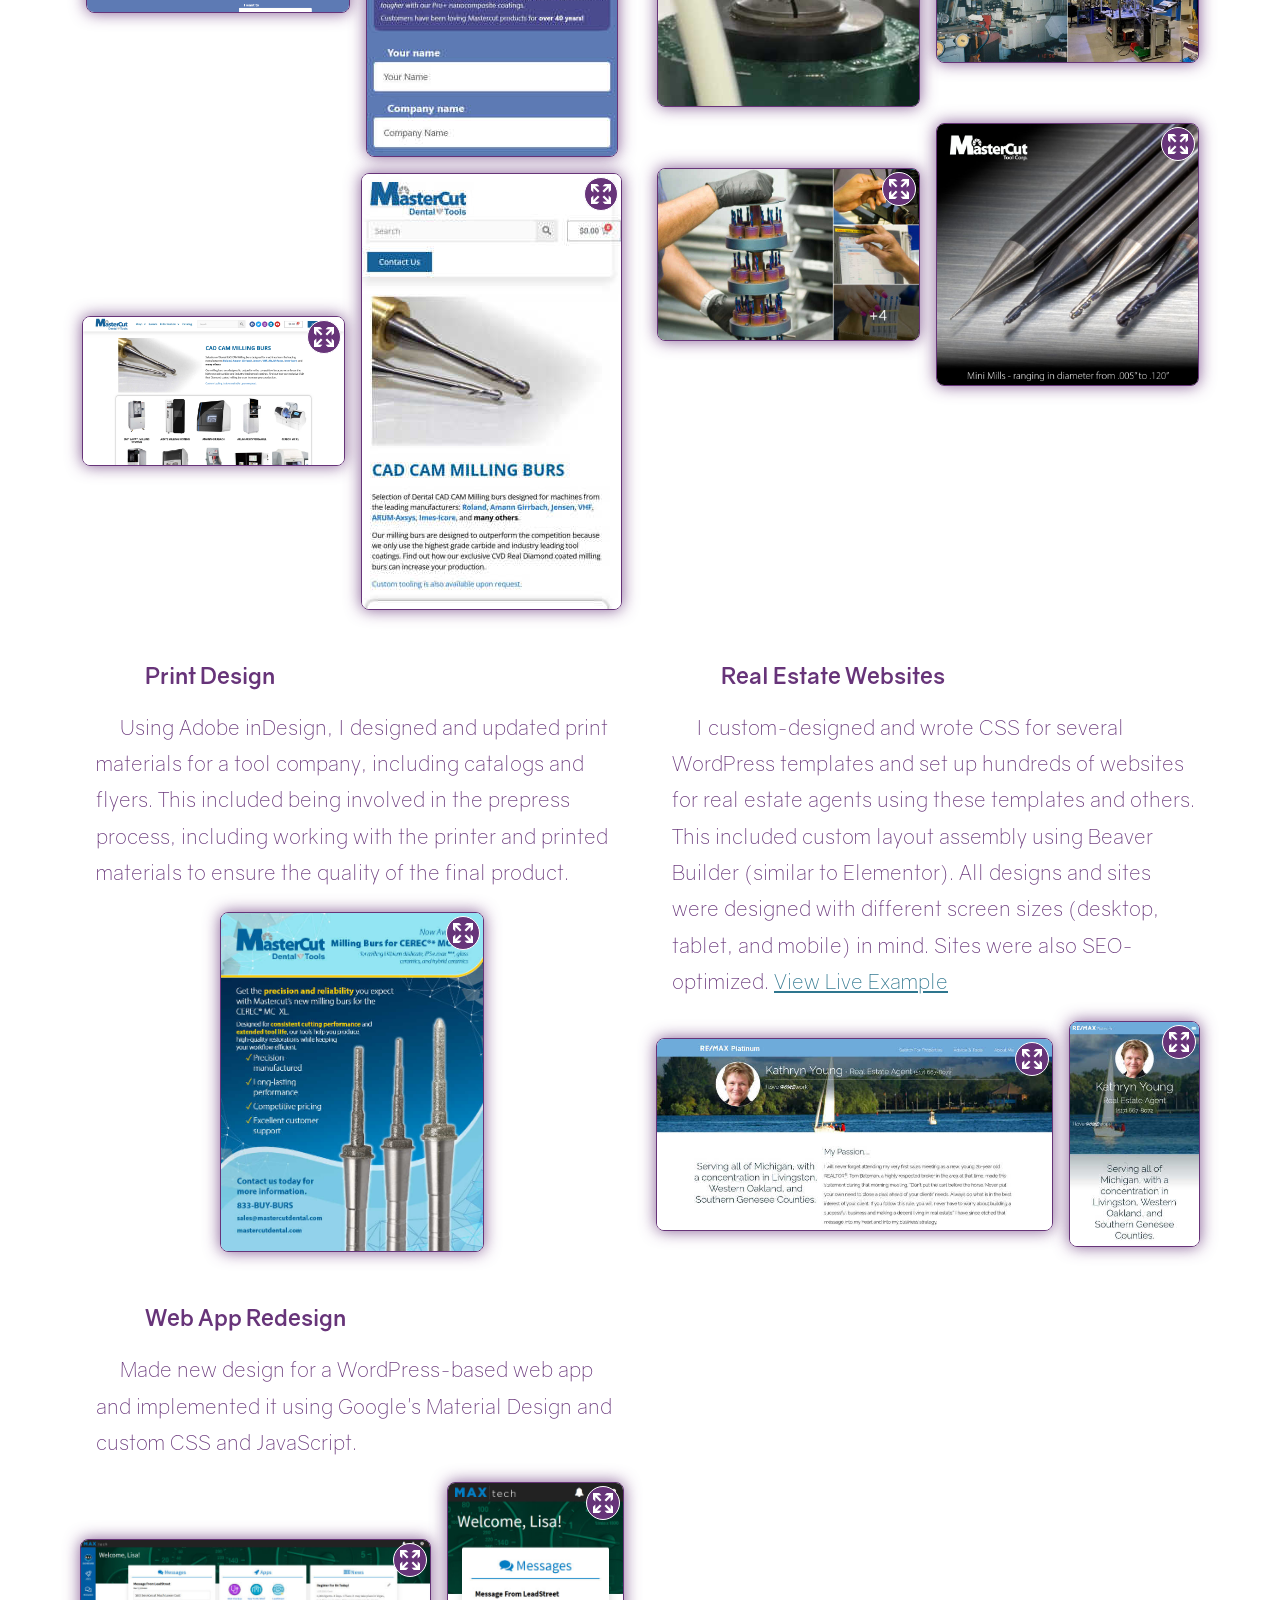
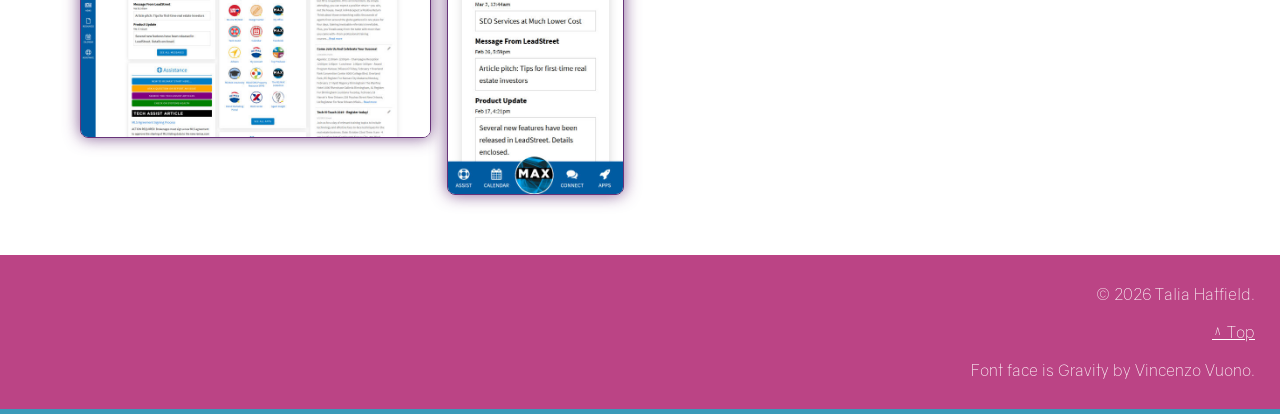
==== commit 599feac4: "Remove last name from logo" ====
--- a/design.html
+++ b/design.html
@@ -17,9 +17,9 @@
       <div class="logo-container">
         <a href="index.html"
           ><img
-            src="images/signature-logo.png"
+            src="images/signature-logo-fn.png"
             alt="Talia (DeGisi) Hatfield logo"
-            width="290"
+            width="142"
             class="logo"
         /></a>
       </div>
